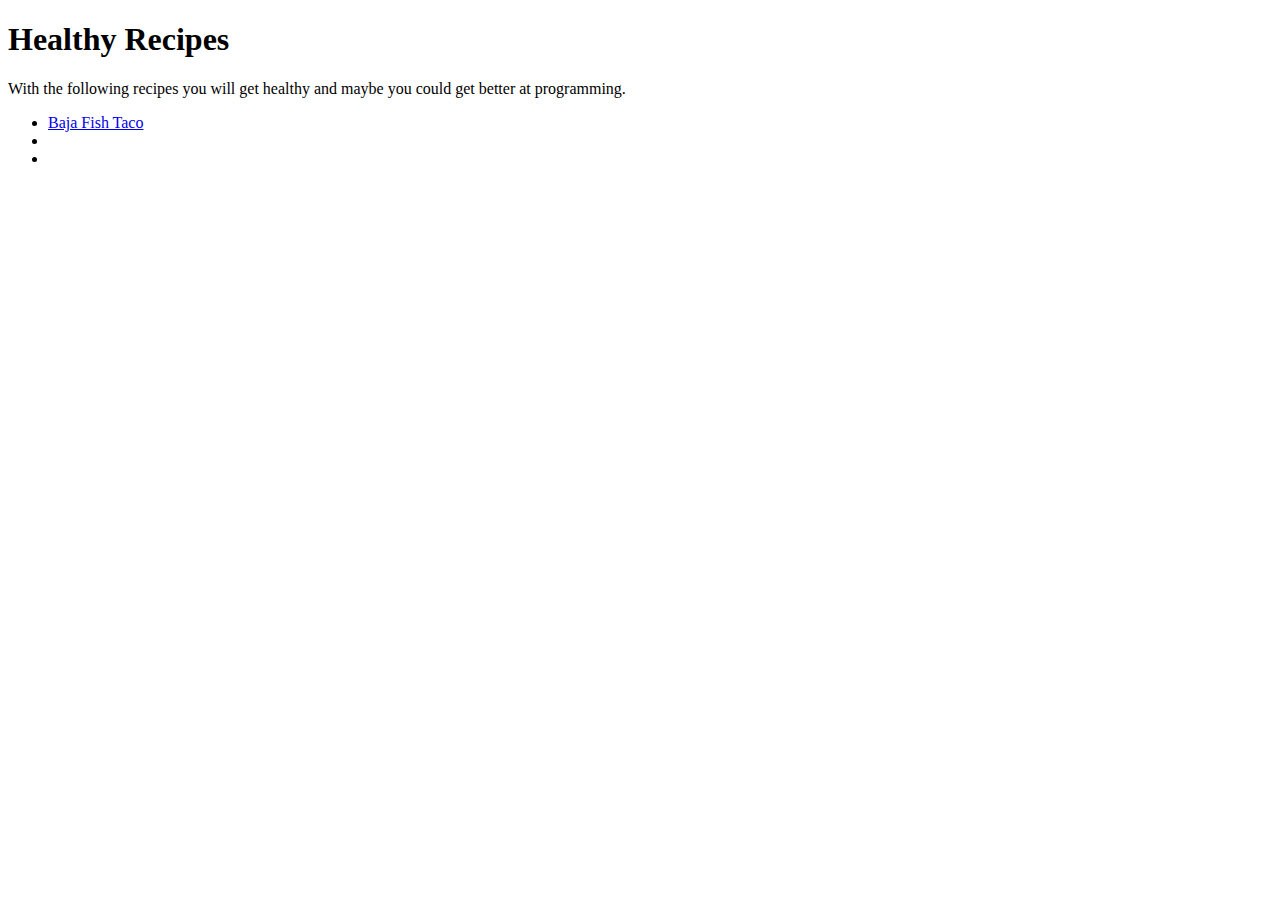
==== index.html @ 2c985b96 "Add index.html" ====
<!DOCTYPE html>
<html lang="en">
<head>
    <meta charset="UTF-8">
    <meta name="viewport" content="width=device-width, initial-scale=1.0">
    <title>Odin Recipes</title>
    </style>
</head>
<body>
    <h1>Healthy Recipes</h1>
    <p>With the following recipes you will get healthy and maybe you could get better at programming.</p>
    <ul>
        <li><a href="./recipes/taco.html" target="_blank">Baja Fish Taco</a></li>
        <li></li>
        <li></li>
    </ul>
    
</body>
</html>
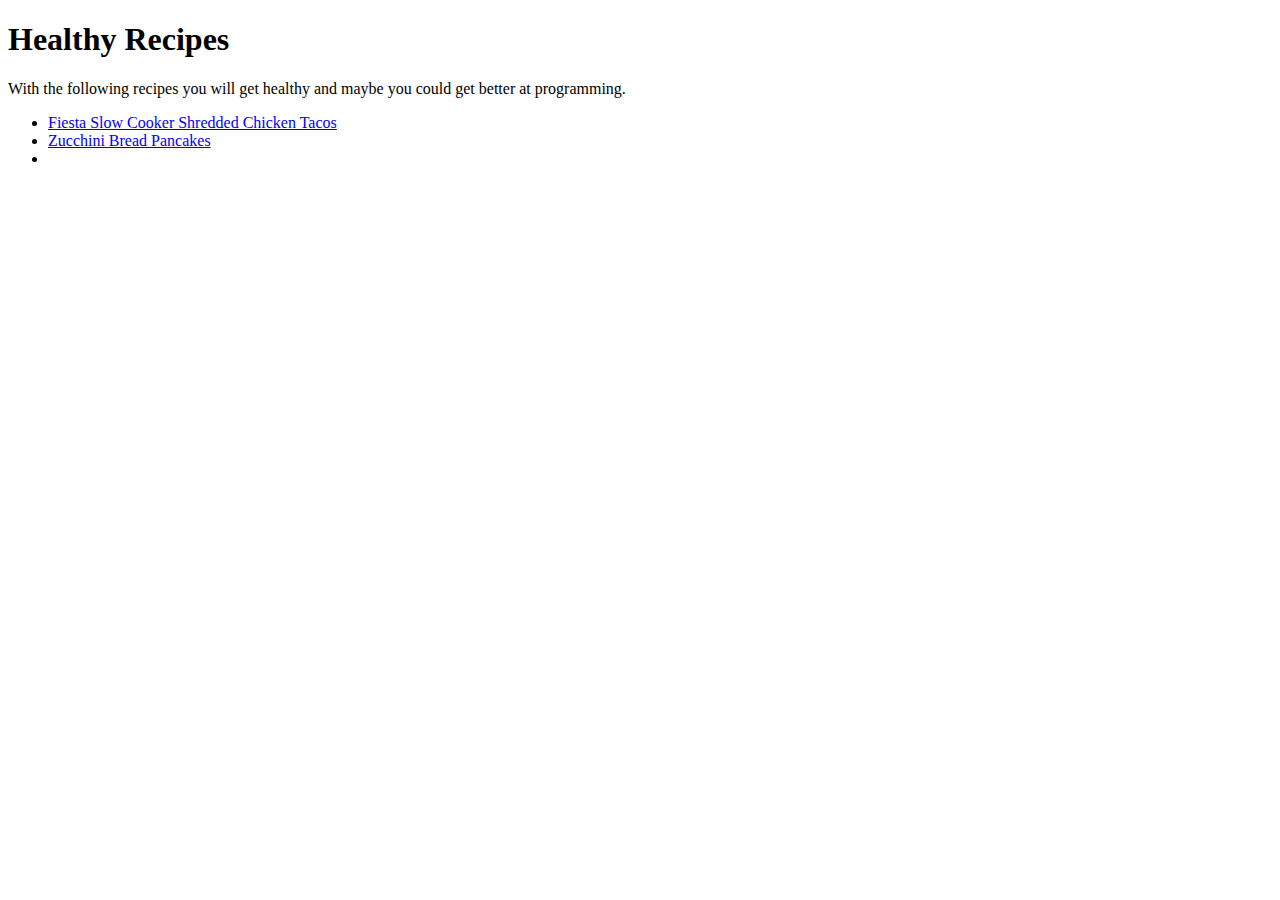
==== commit 279306c8: "Add new pancakes html file" ====
--- a/index.html
+++ b/index.html
@@ -10,8 +10,8 @@
     <h1>Healthy Recipes</h1>
     <p>With the following recipes you will get healthy and maybe you could get better at programming.</p>
     <ul>
-        <li><a href="./recipes/taco.html" target="_blank">Baja Fish Taco</a></li>
-        <li></li>
+        <li><a href="./recipes/taco.html" >Fiesta Slow Cooker Shredded Chicken Tacos</a></li>
+        <li><a href="./recipes/pancakes.html" target="_blank">Zucchini Bread Pancakes</a></li>
         <li></li>
     </ul>
     
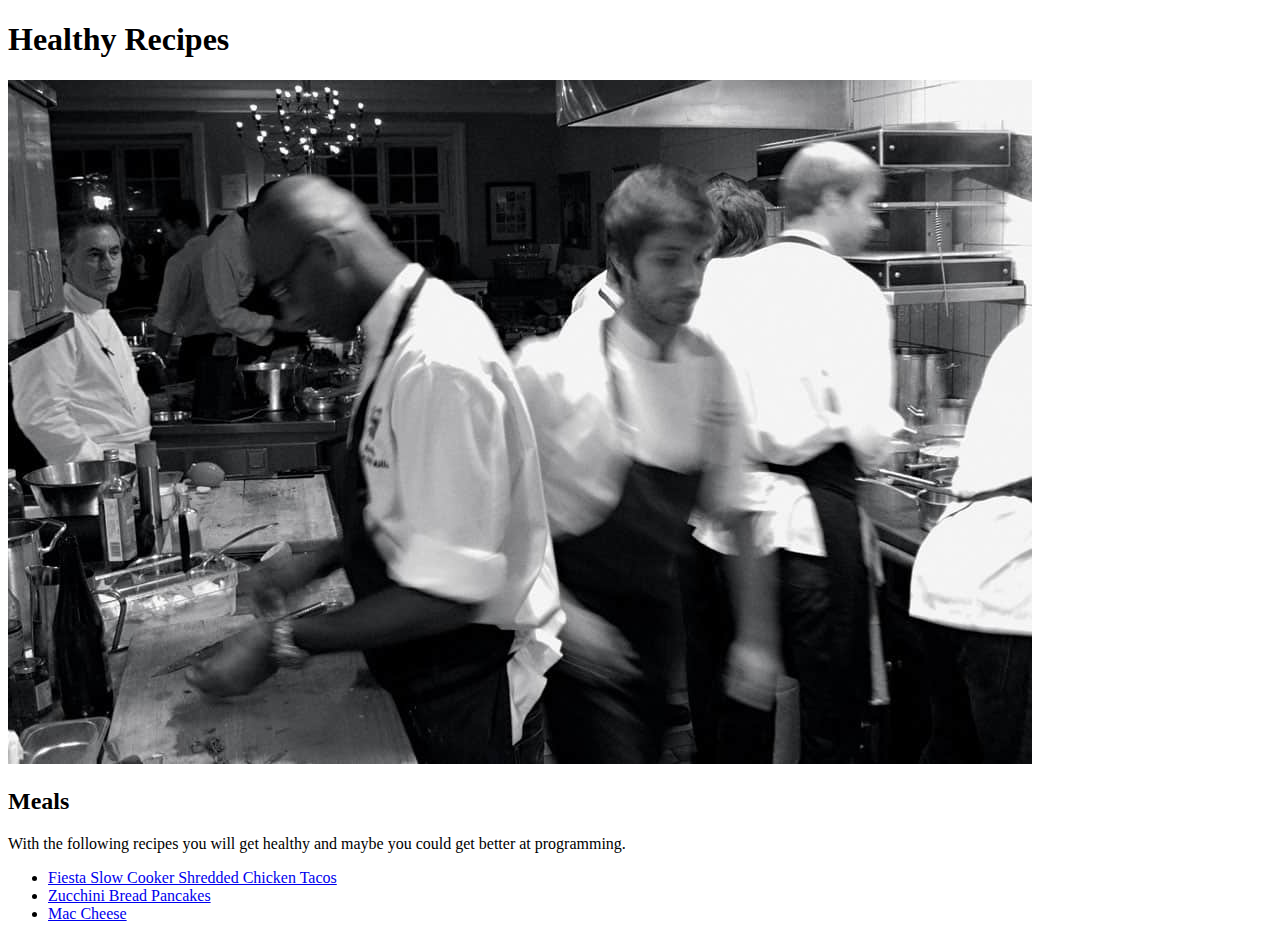
==== commit 8edafe09: "Add new mac file" ====
--- a/index.html
+++ b/index.html
@@ -8,12 +8,14 @@
 </head>
 <body>
     <h1>Healthy Recipes</h1>
+    <img src="./images/chef.jpg" alt="A chef image">
+    <h2>Meals</h2>
     <p>With the following recipes you will get healthy and maybe you could get better at programming.</p>
     <ul>
         <li><a href="./recipes/taco.html" >Fiesta Slow Cooker Shredded Chicken Tacos</a></li>
-        <li><a href="./recipes/pancakes.html" target="_blank">Zucchini Bread Pancakes</a></li>
-        <li></li>
+        <li><a href="./recipes/pancakes.html">Zucchini Bread Pancakes</a></li>
+        <li><a href="./recipes/mac-cheese.html">Mac Cheese</a></li>
     </ul>
-    
+
 </body>
 </html>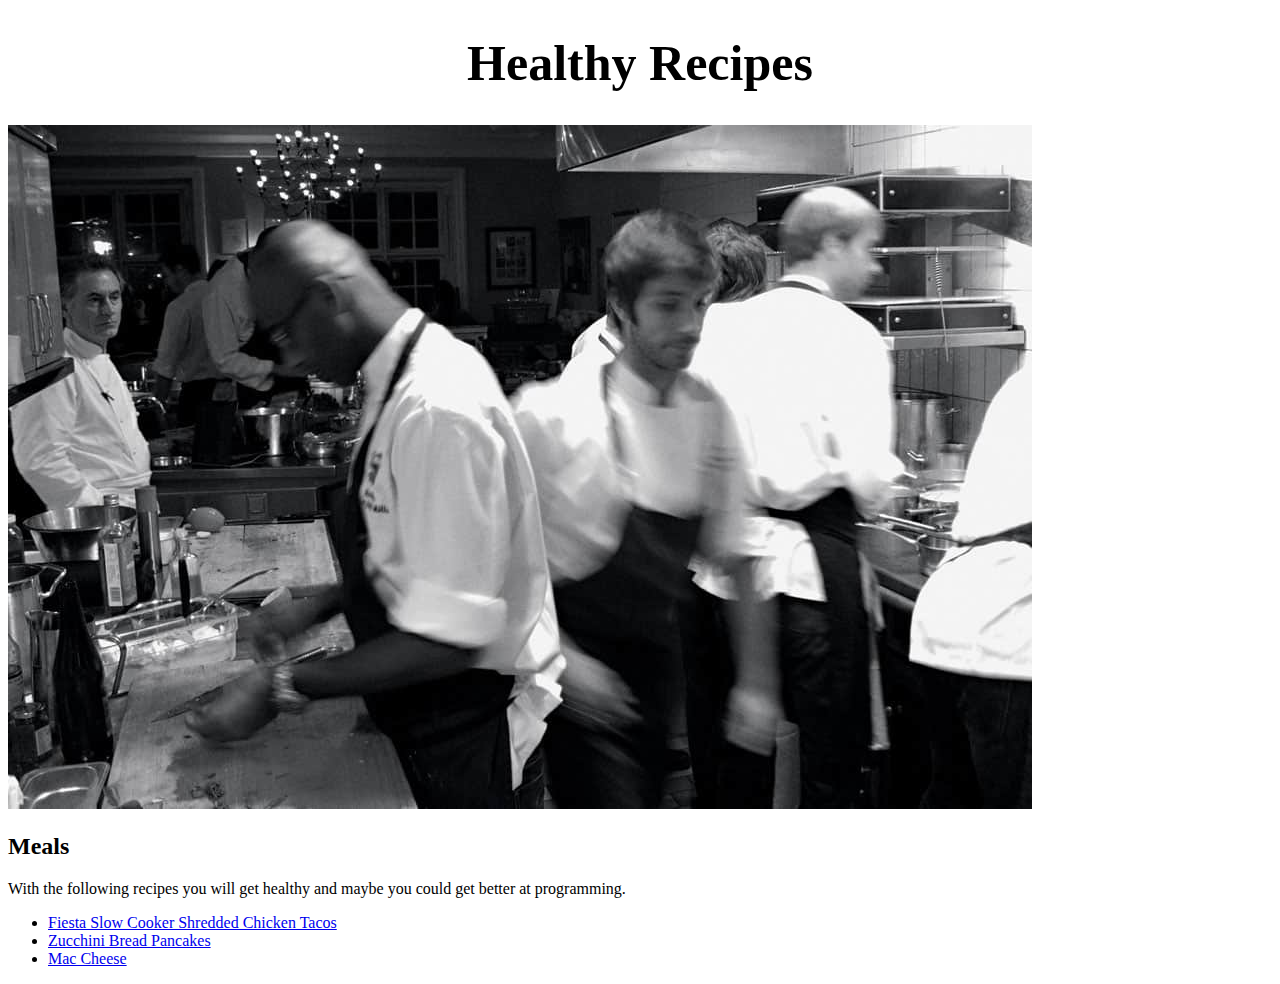
==== commit 95d67642: "Adding styles sheet to the main file" ====
--- a/index.html
+++ b/index.html
@@ -1,20 +1,27 @@
 <!DOCTYPE html>
+
 <html lang="en">
+
+
 <head>
+    
     <meta charset="UTF-8">
     <meta name="viewport" content="width=device-width, initial-scale=1.0">
     <title>Odin Recipes</title>
-    </style>
+    
+    <link href="./styles.css" rel="stylesheet">
 </head>
 <body>
+    
     <h1>Healthy Recipes</h1>
     <img src="./images/chef.jpg" alt="A chef image">
     <h2>Meals</h2>
     <p>With the following recipes you will get healthy and maybe you could get better at programming.</p>
+    
     <ul>
-        <li><a href="./recipes/taco.html" >Fiesta Slow Cooker Shredded Chicken Tacos</a></li>
-        <li><a href="./recipes/pancakes.html">Zucchini Bread Pancakes</a></li>
-        <li><a href="./recipes/mac-cheese.html">Mac Cheese</a></li>
+        <li><a href="./recipes/taco.html" target="_blank" rel="noopener noreferrer" >Fiesta Slow Cooker Shredded Chicken Tacos</a></li>
+        <li><a href="./recipes/pancakes.html" target="_blank" rel="noopener noreferrer">Zucchini Bread Pancakes</a></li>
+        <li><a href="./recipes/mac-cheese.html" target="_blank" rel="noopener noreferrer">Mac Cheese</a></li>
     </ul>
 
 </body>
--- a/styles.css
+++ b/styles.css
@@ -0,0 +1,9 @@
+
+h1 {
+    color: black;
+    text-align: center;
+    font-size: 50px;
+    font-weight: bold;
+}
+
+
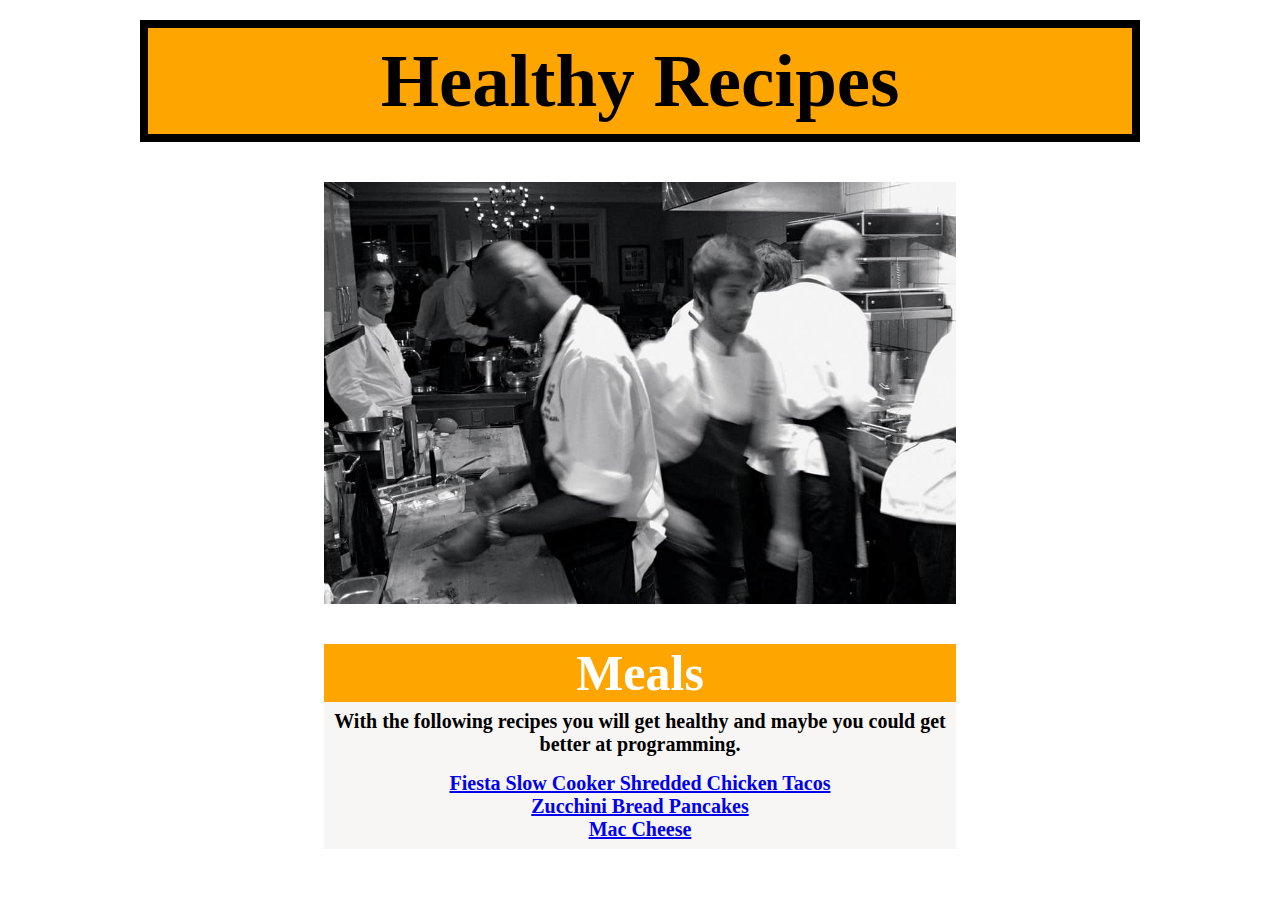
==== commit 25727435: "Add CSS styles to index.html" ====
--- a/index.html
+++ b/index.html
@@ -13,16 +13,18 @@
 </head>
 <body>
     
-    <h1>Healthy Recipes</h1>
-    <img src="./images/chef.jpg" alt="A chef image">
-    <h2>Meals</h2>
-    <p>With the following recipes you will get healthy and maybe you could get better at programming.</p>
+    <h1 class="header">Healthy Recipes</h1>
+    <img class="image" src="./images/chef.jpg" alt="A chef image" height="500px" width="auto">
+    <div class="container">
+        <h2>Meals</h2>
+        <p>With the following recipes you will get healthy and maybe you could get better at programming.</p>
+        <ul>
+            <li><a href="./recipes/taco.html" target="_blank" rel="noopener noreferrer" >Fiesta Slow Cooker Shredded Chicken Tacos</a></li>
+            <li><a href="./recipes/pancakes.html" target="_blank" rel="noopener noreferrer">Zucchini Bread Pancakes</a></li>
+            <li><a href="./recipes/mac-cheese.html" target="_blank" rel="noopener noreferrer">Mac Cheese</a></li>
+        </ul>
+    </div>
     
-    <ul>
-        <li><a href="./recipes/taco.html" target="_blank" rel="noopener noreferrer" >Fiesta Slow Cooker Shredded Chicken Tacos</a></li>
-        <li><a href="./recipes/pancakes.html" target="_blank" rel="noopener noreferrer">Zucchini Bread Pancakes</a></li>
-        <li><a href="./recipes/mac-cheese.html" target="_blank" rel="noopener noreferrer">Mac Cheese</a></li>
-    </ul>
 
 </body>
 </html>--- a/styles.css
+++ b/styles.css
@@ -1,9 +1,56 @@
 
-h1 {
-    color: black;
-    text-align: center;
-    font-size: 50px;
-    font-weight: bold;
+html {
+    box-sizing: border-box;
+}
+*, 
+*::before, 
+*::after {
+    box-sizing: inherit;
 }
 
+* {
+    font-family: Georgia, 'Times New Roman', Times, serif;
+    text-align: center;
+}
 
+.header {
+    font-size: 75px;
+    background-color: orange;
+    color: black;
+    width: 1000px;
+    margin: 20px auto;
+    padding: 10px;
+    border: 8px solid black; 
+}
+
+.image {
+    display: block;
+    margin: 40px auto;
+    width: 50%;
+    height: auto;
+}
+
+.container {
+    width: 50%;
+    margin: 0 auto;
+}
+
+div h2 {
+    color: white;
+    background-color: orange;
+    font-size:50px;
+    margin: auto;
+}
+
+p, ul {
+    padding: 8px;
+    margin: auto;
+    font-size: 20px;
+    font-weight: bold;
+    background-color: rgb(248, 245, 245);
+    color: black;
+}
+
+ul {
+    list-style-type: none;
+}